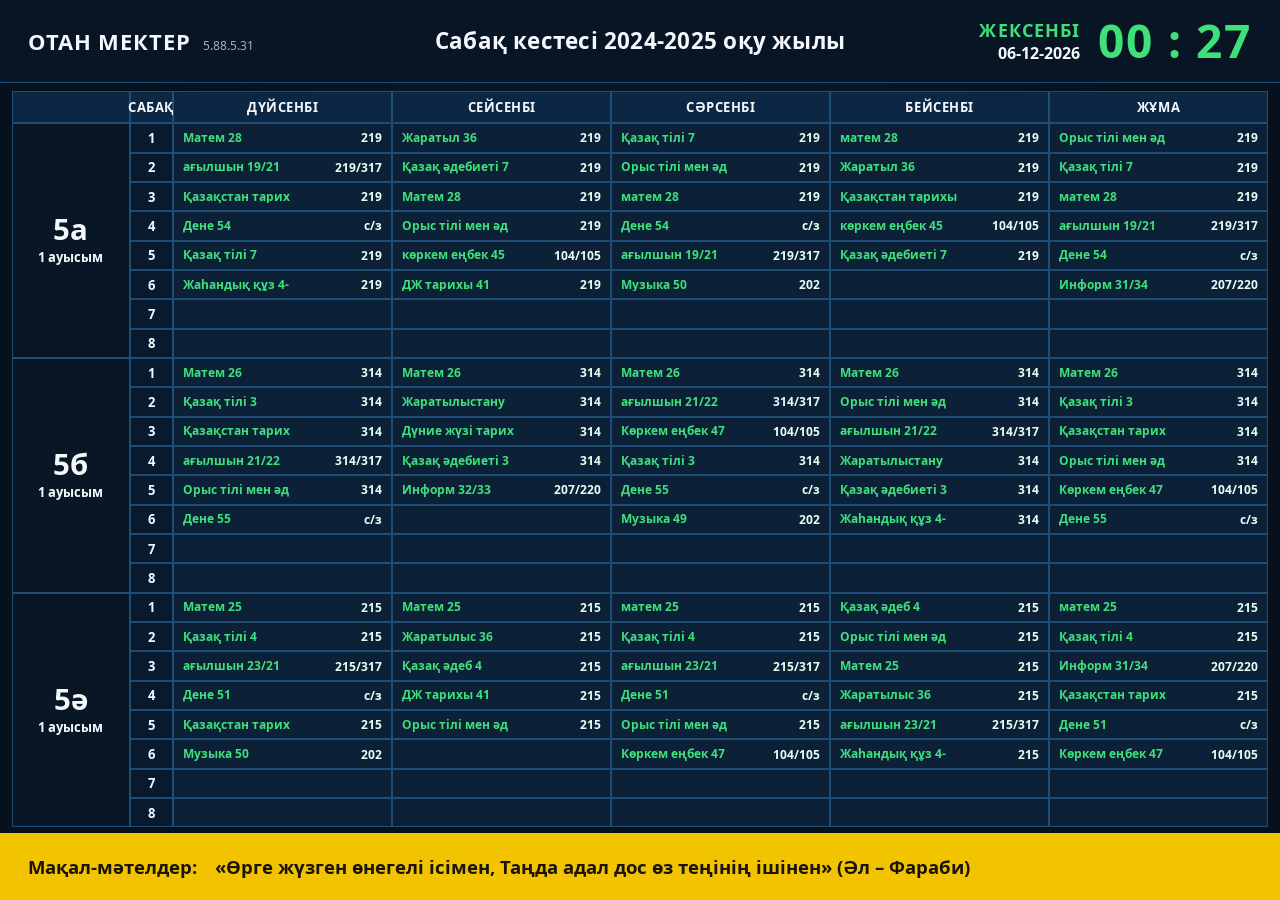
==== index.html @ 482e8e43 "Add hall and canteen TV dashboards. The hall board recreates the current lesson grid and rotates thr" ====
<!DOCTYPE html>
<html lang="kk">
<head>
  <meta charset="UTF-8">
  <meta name="viewport" content="width=device-width, initial-scale=1.0">
  <title>Сабақ кестесі — ОТАН МЕКТЕР</title>
  <link rel="stylesheet" href="css/dashboard.css">
</head>
<body>
  <div class="screen">
    <header class="topbar">
      <div class="brand">
        <span class="brand-name">ОТАН МЕКТЕР</span>
        <span class="brand-ver">5.88.5.31</span>
      </div>
      <h1 class="title">Сабақ кестесі 2024-2025 оқу жылы</h1>
      <div class="now">
        <div class="now-meta">
          <div id="day-name" class="day-name"></div>
          <div id="date" class="date"></div>
        </div>
        <div id="clock" class="clock">00 : 00</div>
      </div>
    </header>
    <main id="board" class="board"></main>
    <footer class="proverb">
      <span class="proverb-label">Мақал-мәтелдер:</span>
      <span class="proverb-text">«Өрге жүзген өнегелі ісімен, Таңда адал дос өз теңінің ішінен» (Әл – Фараби)</span>
    </footer>
  </div>
  <script src="data/schedule.js"></script>
  <script src="js/clock.js"></script>
  <script src="js/schedule.js"></script>
</body>
</html>
---- css/dashboard.css ----
@font-face {
  font-family: "Noto Sans";
  src: url("../assets/fonts/NotoSans-Regular.ttf") format("truetype");
  font-weight: 400;
  font-style: normal;
  font-display: swap;
}

@font-face {
  font-family: "Noto Sans";
  src: url("../assets/fonts/NotoSans-Bold.ttf") format("truetype");
  font-weight: 700;
  font-style: normal;
  font-display: swap;
}

:root {
  --bg: #07111e;
  --header: #081525;
  --panel: #0b1c33;
  --cell: #0c2038;
  --today: #16456f;
  --line: #1e4e78;
  --line-strong: #2f6ea3;
  --green: #3ee07a;
  --text: #f4f8fc;
  --muted: #9eb4c9;
  --yellow: #f2c400;
  --ink: #1a1406;
}

* { box-sizing: border-box; }

html, body {
  margin: 0;
  height: 100%;
  background: var(--bg);
  color: var(--text);
  font-family: "Noto Sans", "Liberation Sans", sans-serif;
  overflow: hidden;
  user-select: none;
}

p { margin: 0; }

.screen {
  height: 100%;
  display: flex;
  flex-direction: column;
  background:
    radial-gradient(1200px 400px at 50% -10%, rgba(46, 120, 190, 0.18), transparent 60%),
    var(--bg);
}

.topbar {
  flex: 0 0 9.2vh;
  min-height: 78px;
  display: grid;
  grid-template-columns: minmax(220px, 1fr) minmax(0, 1.6fr) minmax(280px, 1fr);
  align-items: center;
  gap: 18px;
  padding: 0 28px;
  background: var(--header);
  border-bottom: 1px solid var(--line);
}

.brand {
  display: flex;
  align-items: baseline;
  gap: 12px;
  min-width: 0;
}

.brand-name {
  font-size: clamp(22px, 1.7vw, 34px);
  font-weight: 700;
  letter-spacing: 0.04em;
  white-space: nowrap;
}

.brand-ver {
  font-size: clamp(12px, 0.85vw, 16px);
  color: var(--muted);
  white-space: nowrap;
}

.title {
  margin: 0;
  text-align: center;
  font-size: clamp(22px, 1.75vw, 36px);
  font-weight: 700;
  letter-spacing: 0.01em;
  white-space: nowrap;
}

.now {
  display: flex;
  justify-content: flex-end;
  align-items: center;
  gap: 18px;
}

.now-meta { text-align: right; }

.day-name {
  color: var(--green);
  font-size: clamp(18px, 1.35vw, 28px);
  font-weight: 700;
  letter-spacing: 0.06em;
}

.date {
  font-size: clamp(16px, 1.1vw, 22px);
  font-weight: 700;
}

.clock {
  color: var(--green);
  font-size: clamp(42px, 3.6vw, 76px);
  font-weight: 700;
  letter-spacing: 0.04em;
  line-height: 0.9;
  font-variant-numeric: tabular-nums;
}

.board {
  flex: 1;
  min-height: 0;
  display: flex;
  flex-direction: column;
  padding: 8px 12px 6px;
  transition: opacity 0.32s ease;
}

.board.is-fading { opacity: 0; }

.sched-head,
.class-block {
  display: grid;
  grid-template-columns: 9.2vw 3.4vw repeat(5, minmax(0, 1fr));
}

.sched-head { flex: 0 0 3.6vh; min-height: 30px; }

.sched-body {
  flex: 1;
  min-height: 0;
  display: flex;
  flex-direction: column;
}

.class-block {
  flex: 1;
  min-height: 0;
  grid-template-rows: repeat(8, minmax(0, 1fr));
}

.class-block + .class-block { box-shadow: inset 0 3px 0 #12385c; }

.h, .num, .cell, .class-label {
  border: 1px solid var(--line);
  min-width: 0;
  min-height: 0;
}

.h {
  display: flex;
  align-items: center;
  justify-content: center;
  background: #0c2744;
  font-size: clamp(13px, 0.95vw, 20px);
  font-weight: 700;
  letter-spacing: 0.04em;
}

.h.is-today,
.cell.is-today,
.num.is-today { background: var(--today); }

.h.is-today { color: var(--green); }

.class-label {
  grid-row: 1 / span 8;
  grid-column: 1;
  display: flex;
  flex-direction: column;
  align-items: center;
  justify-content: center;
  gap: 0.4vh;
  background: #081626;
}

.class-title {
  font-size: clamp(28px, 2.3vw, 48px);
  font-weight: 700;
  line-height: 1;
}

.class-shift {
  font-size: clamp(13px, 0.95vw, 20px);
  font-weight: 700;
}

.num {
  display: flex;
  align-items: center;
  justify-content: center;
  background: #0a1a2e;
  font-size: clamp(13px, 0.9vw, 18px);
  font-weight: 700;
}

.cell {
  display: flex;
  align-items: center;
  justify-content: space-between;
  gap: 8px;
  padding: 0 0.7vw;
  background: var(--cell);
}

.subj {
  color: var(--green);
  font-size: clamp(12px, 0.86vw, 17px);
  font-weight: 700;
  line-height: 1.15;
  overflow: hidden;
  display: -webkit-box;
  -webkit-line-clamp: 2;
  -webkit-box-orient: vertical;
}

.room {
  color: #e9fff3;
  font-size: clamp(12px, 0.86vw, 17px);
  font-weight: 700;
  flex: 0 0 auto;
  font-variant-numeric: tabular-nums;
}

.proverb {
  flex: 0 0 7.4vh;
  min-height: 64px;
  display: flex;
  align-items: center;
  gap: 18px;
  padding: 0 28px;
  background: var(--yellow);
  color: var(--ink);
  font-size: clamp(18px, 1.45vw, 30px);
  font-weight: 700;
}

.proverb-label { white-space: nowrap; }

.proverb-text {
  min-width: 0;
  overflow: hidden;
  text-overflow: ellipsis;
  white-space: nowrap;
}

.canteen {
  flex: 1;
  min-height: 0;
  display: grid;
  grid-template-columns: 0.82fr 1.2fr 1.15fr;
  gap: 16px;
  padding: 16px 18px 18px;
}

.panel {
  min-height: 0;
  display: flex;
  flex-direction: column;
  background: var(--panel);
  border: 1px solid var(--line);
}

.panel-label {
  flex: 0 0 54px;
  margin: 0;
  display: flex;
  align-items: center;
  padding: 0 22px;
  background: #0c2744;
  border-bottom: 1px solid var(--line);
  font-size: clamp(16px, 1.15vw, 24px);
  font-weight: 700;
  letter-spacing: 0.06em;
  text-transform: uppercase;
}

.count-body, .last-body {
  flex: 1;
  min-height: 0;
  display: flex;
  flex-direction: column;
  align-items: center;
  justify-content: center;
  gap: 8px;
  padding: 18px;
}

.count-value {
  color: var(--green);
  font-size: clamp(96px, 12vw, 220px);
  font-weight: 700;
  line-height: 0.85;
  font-variant-numeric: tabular-nums;
}

.count-value.is-bump { animation: bump 0.45s ease; }

.count-unit {
  font-size: clamp(22px, 1.8vw, 36px);
  font-weight: 700;
  color: var(--muted);
}

.last-photo {
  width: min(420px, 78%);
  max-height: 52%;
  aspect-ratio: 5 / 6;
  object-fit: cover;
  border-radius: 10px;
  border: 3px solid var(--line-strong);
  background: #10283f;
}

.last-surname {
  font-size: clamp(32px, 2.8vw, 58px);
  font-weight: 700;
  line-height: 1.05;
  text-align: center;
}

.last-name {
  font-size: clamp(26px, 2.1vw, 44px);
  font-weight: 700;
  line-height: 1.05;
  text-align: center;
}

.last-meta {
  display: flex;
  align-items: baseline;
  gap: 16px;
}

.last-grade {
  font-size: clamp(18px, 1.3vw, 28px);
  color: var(--muted);
  font-weight: 700;
}

.last-time {
  color: var(--green);
  font-size: clamp(28px, 2.4vw, 48px);
  font-weight: 700;
  font-variant-numeric: tabular-nums;
}

.last-empty, .list-empty {
  color: var(--muted);
  font-size: clamp(20px, 1.5vw, 30px);
  font-weight: 700;
  text-align: center;
}

.pass-list {
  flex: 1;
  min-height: 0;
  overflow: hidden;
}

.pass {
  display: grid;
  grid-template-columns: 72px minmax(0, 1fr) auto;
  gap: 14px;
  align-items: center;
  height: 8.6vh;
  min-height: 72px;
  padding: 0 18px;
  border-bottom: 1px solid var(--line);
}

.pass.is-new { animation: flash 1.3s ease; }

.pass img {
  width: 64px;
  height: 64px;
  object-fit: cover;
  border-radius: 6px;
  background: #10283f;
}

.pass-name {
  font-size: clamp(16px, 1.25vw, 26px);
  font-weight: 700;
  white-space: nowrap;
  overflow: hidden;
  text-overflow: ellipsis;
}

.pass-grade {
  margin-top: 2px;
  color: var(--muted);
  font-size: clamp(13px, 0.9vw, 18px);
  font-weight: 700;
}

.pass-time {
  color: var(--green);
  font-size: clamp(18px, 1.4vw, 30px);
  font-weight: 700;
  font-variant-numeric: tabular-nums;
}

@keyframes flash {
  from { background: rgba(62, 224, 122, 0.28); }
  to { background: transparent; }
}

@keyframes bump {
  0% { transform: scale(1); }
  40% { transform: scale(1.06); }
  100% { transform: scale(1); }
}
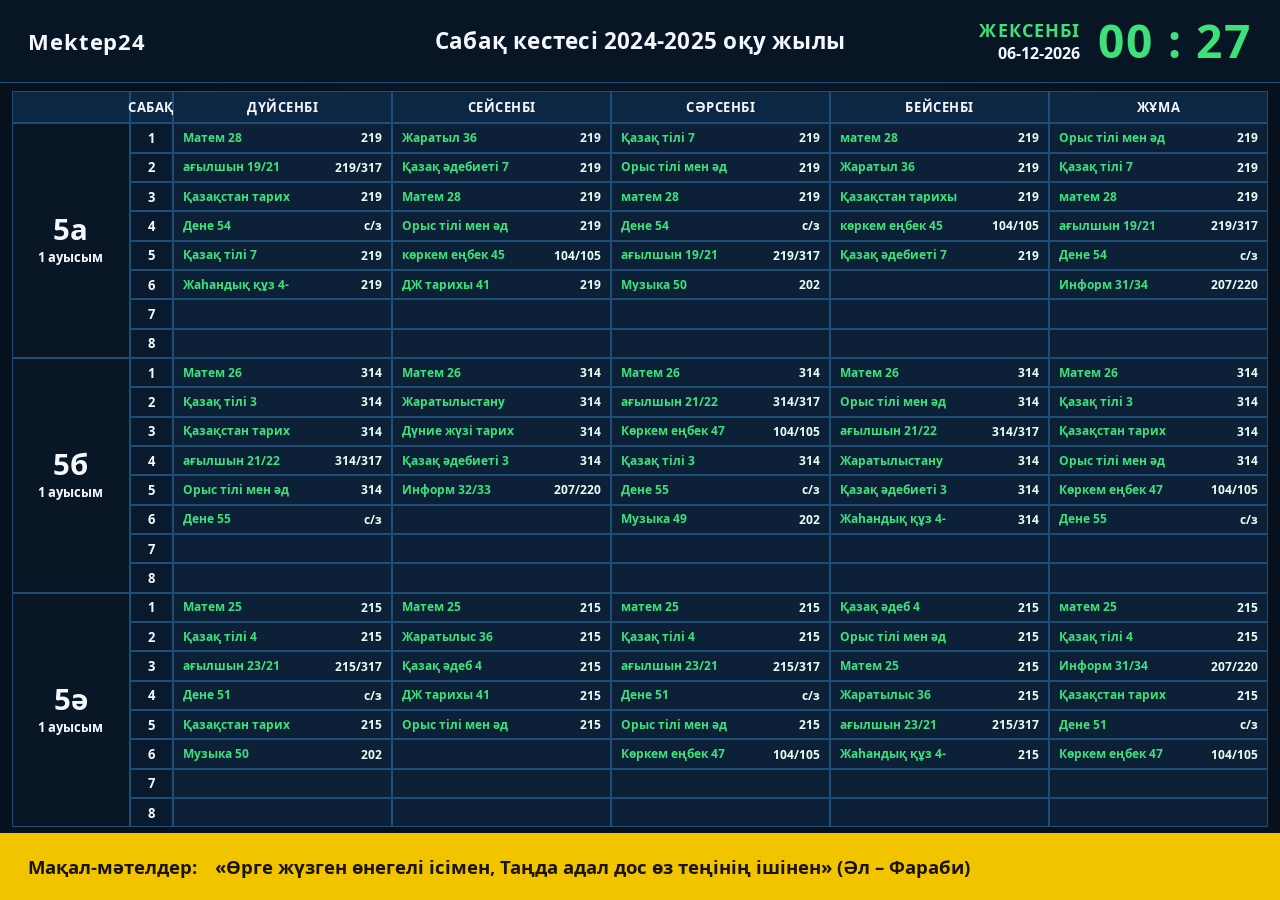
==== commit 644846ba: "Fix inconsistencies in branding and font sizes" ====
--- a/index.html
+++ b/index.html
@@ -3,15 +3,14 @@
 <head>
   <meta charset="UTF-8">
   <meta name="viewport" content="width=device-width, initial-scale=1.0">
-  <title>Сабақ кестесі — ОТАН МЕКТЕР</title>
+  <title>Сабақ кестесі — Mektep24</title>
   <link rel="stylesheet" href="css/dashboard.css">
 </head>
 <body>
   <div class="screen">
     <header class="topbar">
       <div class="brand">
-        <span class="brand-name">ОТАН МЕКТЕР</span>
-        <span class="brand-ver">5.88.5.31</span>
+        <span class="brand-name">Mektep24</span>
       </div>
       <h1 class="title">Сабақ кестесі 2024-2025 оқу жылы</h1>
       <div class="now">
--- a/css/dashboard.css
+++ b/css/dashboard.css
@@ -19,7 +19,7 @@
   --header: #081525;
   --panel: #0b1c33;
   --cell: #0c2038;
-  --today: #16456f;
+  --today: #1d6798;
   --line: #1e4e78;
   --line-strong: #2f6ea3;
   --green: #3ee07a;
@@ -78,12 +78,6 @@
   white-space: nowrap;
 }
 
-.brand-ver {
-  font-size: clamp(12px, 0.85vw, 16px);
-  color: var(--muted);
-  white-space: nowrap;
-}
-
 .title {
   margin: 0;
   text-align: center;
@@ -264,7 +258,7 @@
   flex: 1;
   min-height: 0;
   display: grid;
-  grid-template-columns: 0.82fr 1.2fr 1.15fr;
+  grid-template-columns: 1.35fr 1fr;
   gap: 16px;
   padding: 16px 18px 18px;
 }
@@ -291,7 +285,7 @@
   text-transform: uppercase;
 }
 
-.count-body, .last-body {
+.last-body {
   flex: 1;
   min-height: 0;
   display: flex;
@@ -302,25 +296,26 @@
   padding: 18px;
 }
 
-.count-value {
-  color: var(--green);
-  font-size: clamp(96px, 12vw, 220px);
-  font-weight: 700;
-  line-height: 0.85;
+.meal-footnote {
+  flex: 0 0 auto;
+  margin: 0;
+  padding: 10px 18px 16px;
+  text-align: center;
+  color: var(--muted);
+  font-size: clamp(24px, 1.15vw, 22px);
+  font-weight: 700;
+}
+
+.meal-footnote #meal-count {
+  color: var(--green);
   font-variant-numeric: tabular-nums;
 }
 
-.count-value.is-bump { animation: bump 0.45s ease; }
-
-.count-unit {
-  font-size: clamp(22px, 1.8vw, 36px);
-  font-weight: 700;
-  color: var(--muted);
-}
+.meal-footnote #meal-count.is-bump { animation: bump 0.45s ease; }
 
 .last-photo {
-  width: min(420px, 78%);
-  max-height: 52%;
+  width: min(520px, 58%);
+  max-height: 68%;
   aspect-ratio: 5 / 6;
   object-fit: cover;
   border-radius: 10px;
